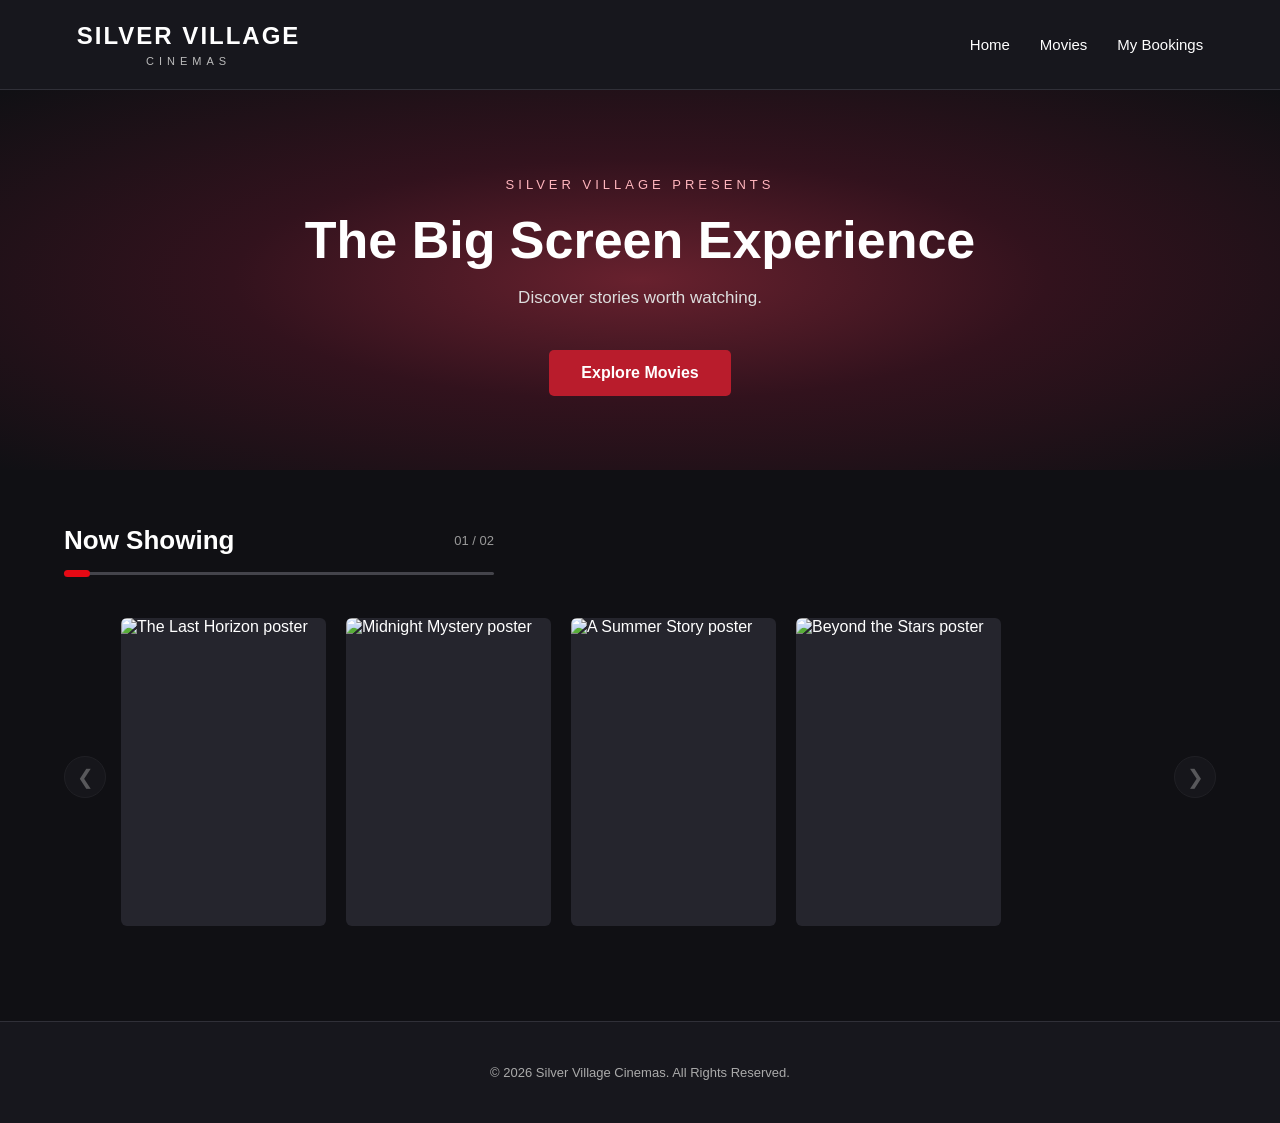
==== index.html @ 0ece3aea "first commit" ====
<!DOCTYPE html>
<html lang="en">

<head>
    <meta charset="UTF-8">
    <meta name="viewport"
          content="width=device-width, initial-scale=1.0">

    <title>Silver Village Cinemas</title>

    <link rel="stylesheet" href="style.css">
    <script src="script.js" defer></script>
</head>

<body>

    <!-- HEADER -->
    <header class="site-header">

        <a href="index.html" class="logo">
            <h1>SILVER VILLAGE</h1>
            <span>CINEMAS</span>
        </a>

        <nav aria-label="Main navigation">
            <a href="index.html">Home</a>
            <a href="#movies">Movies</a>
            <a href="bookings.html">My Bookings</a>
        </nav>

    </header>

    <main>

        <!-- PROMOTIONAL BANNER -->
        <section class="hero-banner">

            <div class="hero-content">

                <p class="hero-label">
                    SILVER VILLAGE PRESENTS
                </p>

                <h2>The Big Screen Experience</h2>

                <p>
                    Discover stories worth watching.
                </p>

                <a href="#movies" class="hero-btn">
                    Explore Movies
                </a>

            </div>

        </section>

        <!-- MOVIE CATALOGUE -->
        <section id="movies" class="movie-section">

            <div class="movie-heading">

                <button
                    id="category-title"
                    class="category-title"
                    type="button"
                    aria-label="Switch movie category">
                    Now Showing
                </button>

                <span id="category-counter">
                    01 / 02
                </span>

            </div>

            <!-- DRAGGABLE UNDERLINE -->
            <div class="category-slider">

                <input
                    type="range"
                    id="category-range"
                    min="0"
                    max="100"
                    step="1"
                    value="0"
                    aria-label="Movie category"
                    aria-valuetext="Now Showing"
                >

            </div>

            <!-- MOVIE CAROUSEL -->
            <div class="carousel-container">

                <button
                    class="carousel-prev"
                    type="button"
                    aria-label="Previous movies">
                    &#10094;
                </button>

                <div
                    id="movie-carousel"
                    class="movie-carousel"
                    aria-label="Movie catalogue"
                    aria-live="polite">

                    <!-- Generated by JavaScript -->

                </div>

                <button
                    class="carousel-next"
                    type="button"
                    aria-label="Next movies">
                    &#10095;
                </button>

            </div>

        </section>

    </main>

    <!-- FOOTER -->
    <footer class="site-footer">

        <p>
            &copy; 2026 Silver Village Cinemas.
            All Rights Reserved.
        </p>

    </footer>

</body>
</html>
---- style.css ----
/* =========================
   GENERAL
========================= */

* {
    box-sizing: border-box;
}

html {
    scroll-behavior: smooth;
}

body {
    margin: 0;
    font-family: Arial, Helvetica, sans-serif;
    background-color: #101014;
    color: #ffffff;
}

a {
    color: inherit;
    text-decoration: none;
}

button,
input {
    font: inherit;
}

/* =========================
   HEADER
========================= */

.site-header {
    display: flex;
    justify-content: space-between;
    align-items: center;
    padding: 22px 6%;
    background-color: #17171d;
    border-bottom: 1px solid #303038;
}

.logo {
    display: flex;
    flex-direction: column;
    align-items: center;
}

.logo h1 {
    margin: 0;
    font-size: 24px;
    letter-spacing: 2px;
}

.logo span {
    margin-top: 5px;
    font-size: 11px;
    letter-spacing: 5px;
    color: #bbbbbb;
}

nav {
    display: flex;
    gap: 30px;
}

nav a {
    font-size: 15px;
    transition: color 0.2s;
}

nav a:hover {
    color: #e50914;
}

/* =========================
   PROMOTIONAL BANNER
========================= */

.hero-banner {
    min-height: 380px;
    display: flex;
    align-items: center;
    justify-content: center;
    text-align: center;
    padding: 50px 20px;

    background: radial-gradient(
        ellipse at center,
        #68212e 0%,
        #32121d 45%,
        #101014 100%
    );
}

.hero-content {
    max-width: 700px;
}

.hero-label {
    font-size: 13px;
    letter-spacing: 4px;
    color: #ffb5bd;
}

.hero-content h2 {
    font-size: clamp(32px, 5vw, 52px);
    margin: 18px 0;
}

.hero-content > p:not(.hero-label) {
    font-size: 17px;
    color: #dddddd;
}

.hero-btn {
    display: inline-block;
    margin-top: 25px;
    padding: 14px 32px;
    border-radius: 5px;
    background-color: #b91c2c;
    font-weight: bold;
    transition: background-color 0.2s;
}

.hero-btn:hover {
    background-color: #e50914;
}

/* =========================
   MOVIE SECTION
========================= */

.movie-section {
    max-width: 1300px;
    margin: 55px auto 80px;
    padding: 0 5%;
    scroll-margin-top: 30px;
}

.movie-heading {
    display: flex;
    justify-content: space-between;
    align-items: center;
    max-width: 430px;
}

.category-title {
    padding: 0;
    border: none;
    background: transparent;
    color: #ffffff;
    font-size: 26px;
    font-weight: 600;
    text-align: left;
    cursor: pointer;
}

.category-title:hover {
    color: #ffb5bd;
}

#category-counter {
    color: #999999;
    font-size: 13px;
}

/* =========================
   DRAGGABLE UNDERLINE
========================= */

.category-slider {
    display: flex;
    align-items: center;
    max-width: 430px;
    height: 24px;
    margin: 5px 0 28px;
}

#category-range {
    -webkit-appearance: none;
    appearance: none;

    width: 100%;
    height: 3px;
    margin: 0;
    border: none;
    border-radius: 3px;

    background: #44444b;
    cursor: pointer;
    touch-action: pan-y;
}

#category-range::-webkit-slider-thumb {
    -webkit-appearance: none;
    appearance: none;

    width: 26px;
    height: 7px;
    border: none;
    border-radius: 5px;

    background-color: #e50914;
    cursor: grab;
}

#category-range::-moz-range-thumb {
    width: 26px;
    height: 7px;
    border: none;
    border-radius: 5px;

    background-color: #e50914;
    cursor: grab;
}

#category-range:active::-webkit-slider-thumb {
    cursor: grabbing;
}

#category-range:focus-visible,
.category-title:focus-visible,
.buy-btn:focus-visible,
.carousel-prev:focus-visible,
.carousel-next:focus-visible {
    outline: 2px solid #ffffff;
    outline-offset: 5px;
}

/* =========================
   CAROUSEL
========================= */

.carousel-container {
    display: flex;
    align-items: center;
    gap: 15px;
    width: 100%;
}

.movie-carousel {
    display: flex;
    flex: 1;
    gap: 20px;
    min-width: 0;

    overflow-x: auto;
    padding: 5px 0 15px;

    scroll-behavior: smooth;
    scroll-snap-type: x mandatory;
    scrollbar-width: none;

    opacity: 1;
    transition: opacity 0.25s ease;
}

.movie-carousel::-webkit-scrollbar {
    display: none;
}

.movie-carousel.is-changing {
    opacity: 0;
}

.carousel-prev,
.carousel-next {
    flex-shrink: 0;
    width: 42px;
    height: 42px;

    border: 1px solid #44444b;
    border-radius: 50%;

    background-color: #24242b;
    color: #ffffff;
    font-size: 20px;
    cursor: pointer;

    transition: background-color 0.2s;
}

.carousel-prev:hover:not(:disabled),
.carousel-next:hover:not(:disabled) {
    background-color: #b91c2c;
}

.carousel-prev:disabled,
.carousel-next:disabled {
    opacity: 0.3;
    cursor: not-allowed;
}

/* =========================
   MOVIE POSTER
========================= */

.movie-card {
    position: relative;

    flex: 0 0 205px;
    width: 205px;
    aspect-ratio: 2 / 3;

    overflow: hidden;
    border-radius: 6px;
    background-color: #25252d;

    scroll-snap-align: start;
}

.movie-poster {
    display: block;
    width: 100%;
    height: 100%;
    object-fit: cover;

    transition: transform 0.3s ease;
}

.movie-card:hover .movie-poster {
    transform: scale(1.05);
}

/* =========================
   POSTER HOVER OVERLAY
========================= */

.movie-overlay {
    position: absolute;
    inset: 0;
    padding: 15px;

    display: flex;
    flex-direction: column;
    align-items: center;
    justify-content: center;

    text-align: center;
    background-color: rgba(0, 0, 0, 0.86);

    opacity: 0;
    transition: opacity 0.3s ease;
}

.movie-card:hover .movie-overlay,
.movie-card:focus-within .movie-overlay {
    opacity: 1;
}

.movie-overlay h3 {
    margin: 0 0 15px;
    font-size: 18px;
}

.movie-runtime {
    margin: 5px 0;
    font-size: 14px;
    color: #eeeeee;
}

.movie-rating {
    display: inline-block;
    padding: 5px 10px;
    margin-top: 10px;

    background-color: #3c3c46;
    border-radius: 4px;

    font-size: 12px;
    font-weight: bold;
}

.movie-advisory {
    margin: 10px 0;
    font-size: 12px;
    line-height: 1.5;
    color: #cccccc;
}

/* =========================
   BUY / VIEW DETAILS BUTTON
========================= */

.buy-btn {
    display: block;
    width: 100%;
    margin-top: 18px;
    padding: 12px 10px;

    border-radius: 5px;
    background-color: #b91c2c;
    color: #ffffff;

    font-size: 13px;
    font-weight: bold;
    text-align: center;

    transition: background-color 0.2s;
}

.buy-btn:hover {
    background-color: #e50914;
}

.empty-message {
    color: #aaaaaa;
    padding: 30px 10px;
}

/* =========================
   FOOTER
========================= */

.site-footer {
    padding: 30px 20px;
    background-color: #17171d;
    border-top: 1px solid #303038;

    color: #aaaaaa;
    text-align: center;
    font-size: 13px;
}

/* =========================
   SMALLER SCREENS
========================= */

@media (max-width: 768px) {

    .site-header {
        flex-direction: column;
        gap: 20px;
    }

    nav {
        flex-wrap: wrap;
        justify-content: center;
        gap: 15px;
    }

    .hero-banner {
        min-height: 300px;
    }

    .movie-section {
        margin-top: 40px;
    }

    .category-title {
        font-size: 23px;
    }

    .movie-card {
        flex-basis: 165px;
        width: 165px;
    }

    .movie-carousel {
        gap: 12px;
    }

    .carousel-container {
        gap: 8px;
    }

    .carousel-prev,
    .carousel-next {
        width: 32px;
        height: 32px;
        font-size: 15px;
    }

    .movie-overlay h3 {
        font-size: 15px;
    }

    .movie-runtime,
    .movie-advisory {
        font-size: 11px;
    }
}

/* Touchscreens: keep booking actions accessible */
@media (hover: none) {
    .movie-overlay {
        opacity: 1;
        background-color: rgba(0, 0, 0, 0.72);
    }
}

/* Accessibility */
@media (prefers-reduced-motion: reduce) {
    html,
    .movie-carousel {
        scroll-behavior: auto;
    }

    .movie-carousel,
    .movie-poster,
    .movie-overlay {
        transition: none;
    }
}
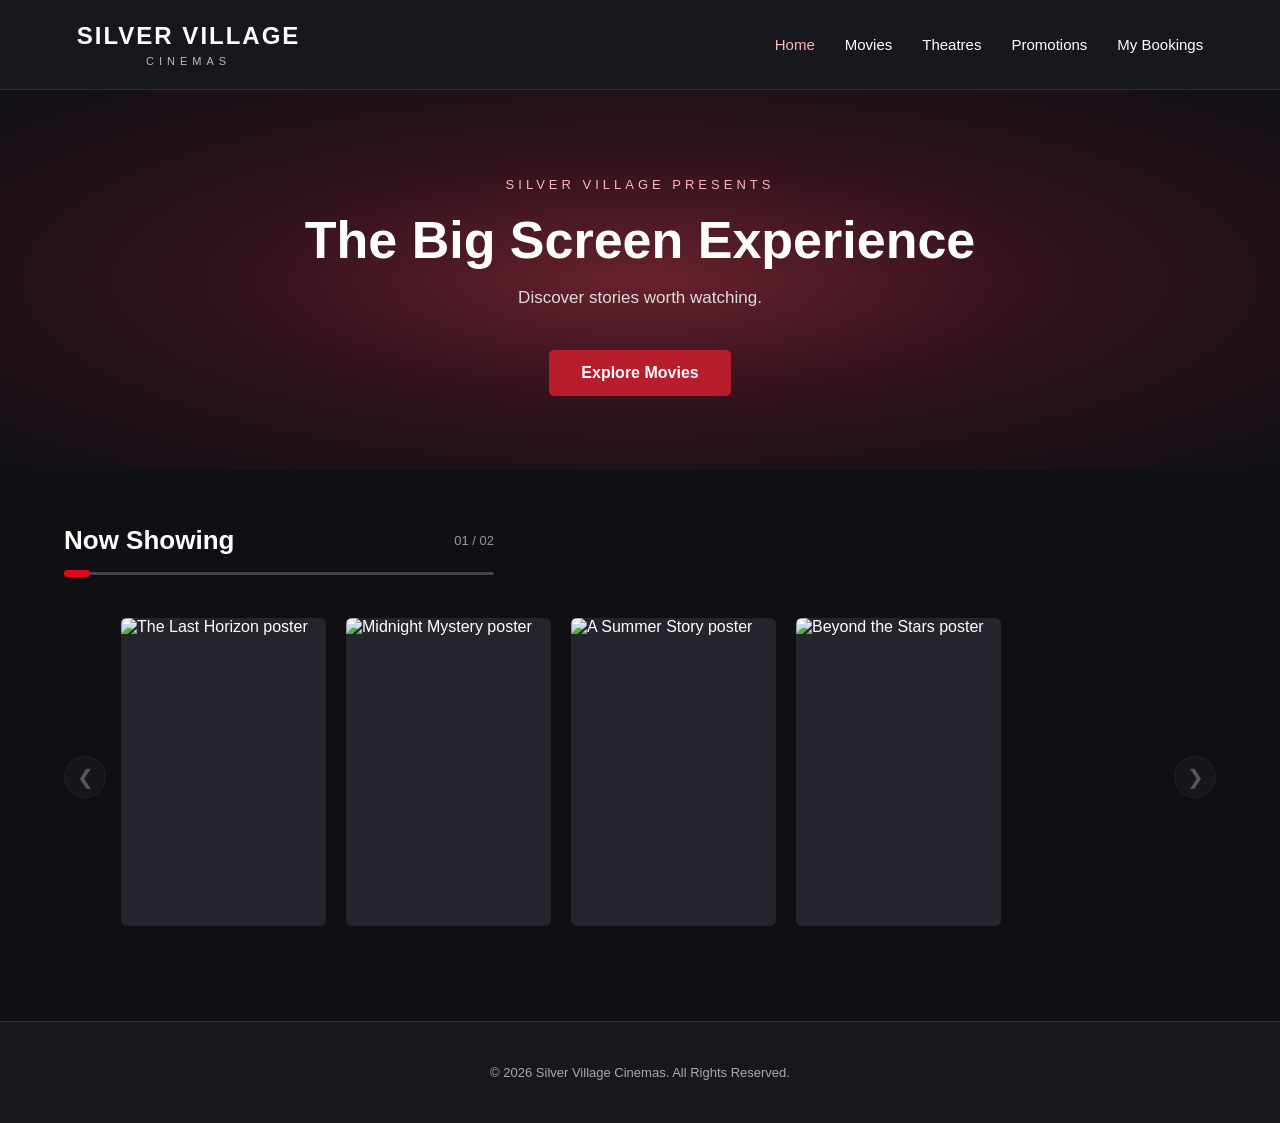
==== commit b7fe672f: "added theatre and promotions page" ====
--- a/index.html
+++ b/index.html
@@ -24,8 +24,10 @@
         </a>
 
         <nav aria-label="Main navigation">
-            <a href="index.html">Home</a>
-            <a href="#movies">Movies</a>
+            <a href="index.html" aria-current="page">Home</a>
+            <a href="index.html#movies">Movies</a>
+            <a href="theatres.html">Theatres</a>
+            <a href="promotions.html">Promotions</a>
             <a href="bookings.html">My Bookings</a>
         </nav>
 
--- a/style.css
+++ b/style.css
@@ -72,6 +72,10 @@
 
 nav a:hover {
     color: #e50914;
+}
+
+nav a[aria-current="page"] {
+    color: #ffb5bd;
 }
 
 /* =========================
@@ -425,6 +429,207 @@
 }
 
 /* =========================
+   INFORMATION PAGES
+========================= */
+
+.page-banner {
+    padding: 72px 20px;
+    text-align: center;
+    background: radial-gradient(
+        ellipse at center,
+        #68212e 0%,
+        #32121d 45%,
+        #101014 100%
+    );
+}
+
+.page-banner-content {
+    max-width: 760px;
+    margin: 0 auto;
+}
+
+.page-banner .hero-label {
+    margin: 0;
+}
+
+.page-banner h2 {
+    margin: 16px 0;
+    font-size: clamp(34px, 5vw, 52px);
+}
+
+.page-banner p:not(.hero-label) {
+    margin: 0;
+    color: #dddddd;
+    font-size: 17px;
+    line-height: 1.6;
+}
+
+.content-section {
+    max-width: 1160px;
+    margin: 0 auto;
+    padding: 56px 5% 76px;
+}
+
+.content-intro {
+    max-width: 680px;
+    margin: 0 0 30px;
+    color: #bbbbbb;
+    line-height: 1.7;
+}
+
+.content-section h3 {
+    margin: 0;
+    font-size: 25px;
+}
+
+.theatre-grid,
+.promotion-grid {
+    display: grid;
+    grid-template-columns: repeat(3, minmax(0, 1fr));
+    gap: 20px;
+}
+
+.theatre-card,
+.promotion-card {
+    overflow: hidden;
+    border: 1px solid #303038;
+    border-radius: 7px;
+    background-color: #17171d;
+}
+
+.theatre-card {
+    padding: 25px;
+}
+
+.card-kicker {
+    margin: 0 0 10px;
+    color: #ffb5bd;
+    font-size: 11px;
+    font-weight: bold;
+    letter-spacing: 2px;
+    text-transform: uppercase;
+}
+
+.theatre-card h4,
+.promotion-card h4 {
+    margin: 0;
+    font-size: 21px;
+}
+
+.theatre-location {
+    margin: 8px 0 18px;
+    color: #bbbbbb;
+}
+
+.theatre-card p:not(.card-kicker):not(.theatre-location) {
+    color: #cccccc;
+    font-size: 14px;
+    line-height: 1.6;
+}
+
+.amenity-list {
+    display: flex;
+    flex-wrap: wrap;
+    gap: 8px;
+    margin: 20px 0 0;
+    padding: 0;
+    list-style: none;
+}
+
+.amenity-list li {
+    padding: 6px 9px;
+    border-radius: 4px;
+    background: #292930;
+    color: #dddddd;
+    font-size: 11px;
+}
+
+.promotion-card {
+    display: flex;
+    flex-direction: column;
+}
+
+.promotion-card-content {
+    display: flex;
+    flex: 1;
+    flex-direction: column;
+    align-items: flex-start;
+    padding: 24px;
+}
+
+.promotion-value {
+    display: inline-block;
+    margin: 0 0 18px;
+    padding: 7px 10px;
+    border-radius: 4px;
+    background: #b91c2c;
+    color: #ffffff;
+    font-size: 12px;
+    font-weight: bold;
+    letter-spacing: 1px;
+    text-transform: uppercase;
+}
+
+.promotion-card h4 {
+    margin-bottom: 10px;
+}
+
+.promotion-card-content > p:not(.promotion-value) {
+    margin: 0 0 18px;
+    color: #cccccc;
+    font-size: 14px;
+    line-height: 1.65;
+}
+
+.promotion-terms {
+    margin-top: auto !important;
+    color: #999999 !important;
+    font-size: 12px !important;
+}
+
+.promotion-card .hero-btn {
+    margin-top: 0;
+    padding: 11px 18px;
+    font-size: 13px;
+}
+
+.page-note {
+    margin: 28px 0 0;
+    color: #999999;
+    font-size: 12px;
+    line-height: 1.6;
+}
+
+.page-cta {
+    display: flex;
+    align-items: center;
+    justify-content: space-between;
+    gap: 24px;
+    margin-top: 38px;
+    padding: 25px;
+    border: 1px solid #303038;
+    border-radius: 7px;
+    background: #17171d;
+}
+
+.page-cta p {
+    margin: 8px 0 0;
+    color: #bbbbbb;
+    line-height: 1.5;
+}
+
+.page-cta .hero-btn {
+    flex-shrink: 0;
+    margin-top: 0;
+}
+
+.page-cta .hero-btn:focus-visible,
+.promotion-card .hero-btn:focus-visible {
+    outline: 2px solid #ffffff;
+    outline-offset: 4px;
+}
+
+/* =========================
    SMALLER SCREENS
 ========================= */
 
@@ -439,6 +644,20 @@
         flex-wrap: wrap;
         justify-content: center;
         gap: 15px;
+    }
+
+    .page-banner {
+        padding: 56px 20px;
+    }
+
+    .content-section {
+        padding-top: 42px;
+        padding-bottom: 56px;
+    }
+
+    .theatre-grid,
+    .promotion-grid {
+        grid-template-columns: repeat(2, minmax(0, 1fr));
     }
 
     .hero-banner {
@@ -473,6 +692,11 @@
         font-size: 15px;
     }
 
+    .page-cta {
+        align-items: flex-start;
+        flex-direction: column;
+    }
+
     .movie-overlay h3 {
         font-size: 15px;
     }
@@ -480,6 +704,13 @@
     .movie-runtime,
     .movie-advisory {
         font-size: 11px;
+    }
+}
+
+@media (max-width: 480px) {
+    .theatre-grid,
+    .promotion-grid {
+        grid-template-columns: 1fr;
     }
 }
 
